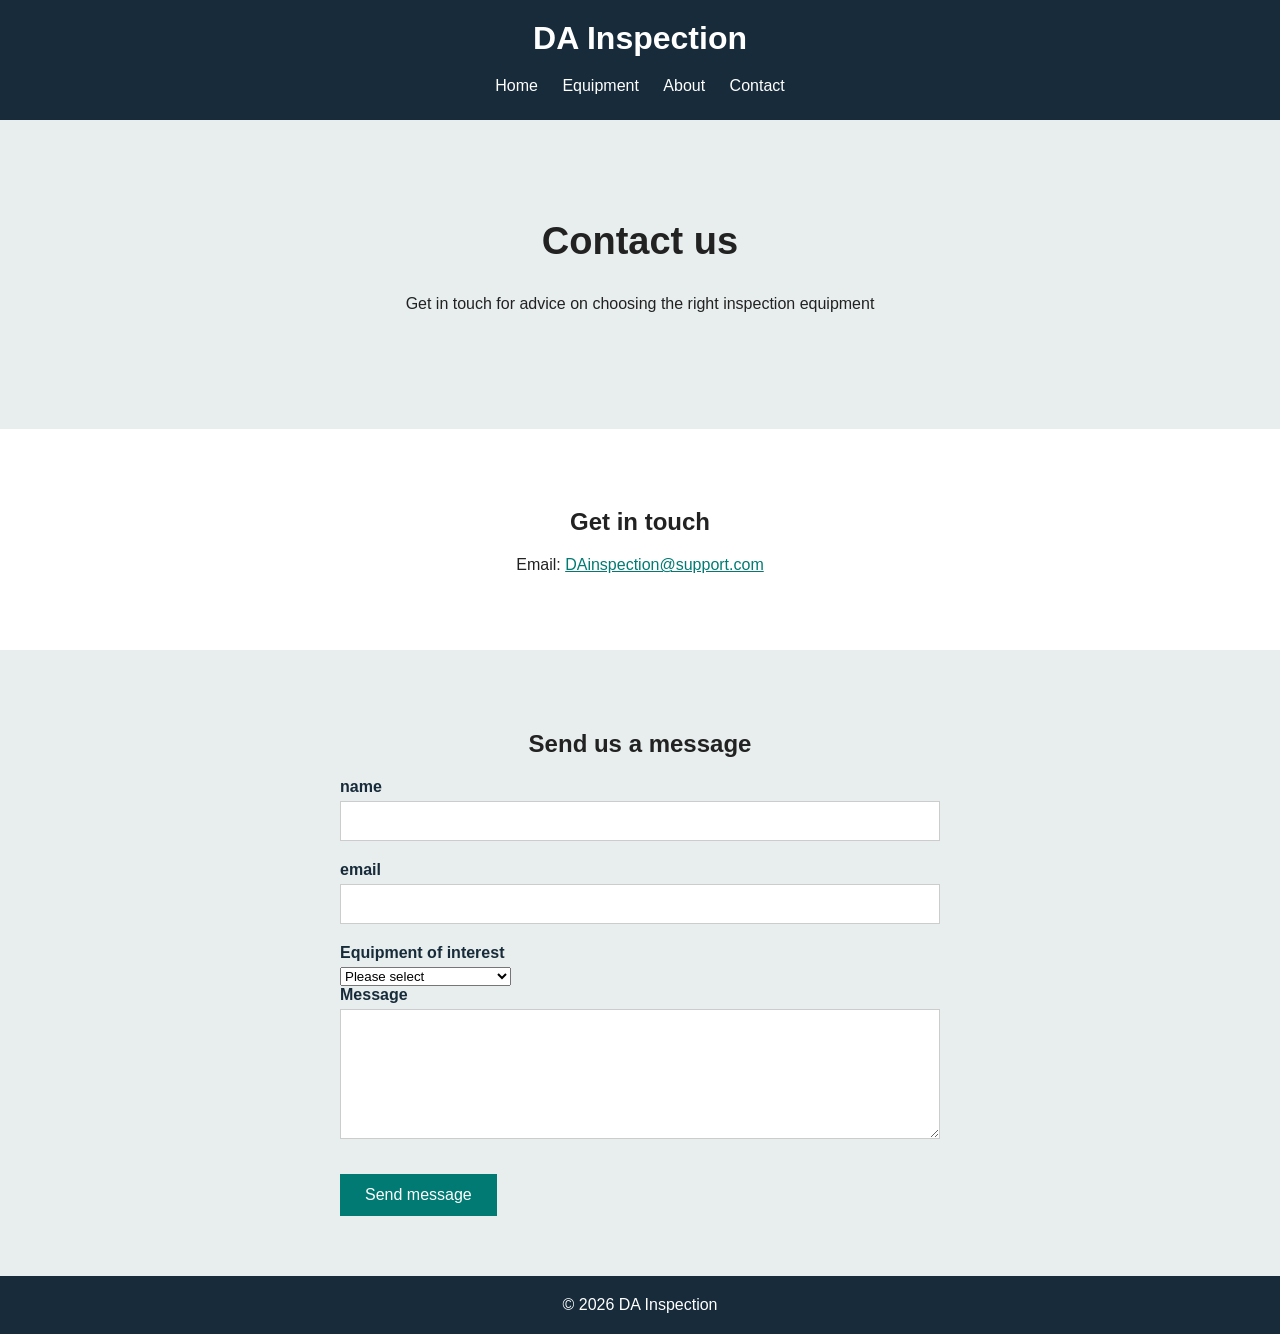
==== contact.html @ ccac5792 "Convert site to PHP/MySQL and add contact form - Moved product data into a MySQL database and load i" ====
<!DOCTYPE html>
<html lang="en">

<head>
    <meta charset="UTF-8">
    <meta name="viewport" content="width=device-width, initial-scale=1">
    <title>Contact | DA Inspection</title>
    <link rel="stylesheet" href="style.css">
</head>

<body>

    <header>
        <h1>DA Inspection</h1>

        <nav>
            <a href="index.php">Home</a>
            <a href="equipment.php">Equipment</a>
            <a href="about.html">About</a>
            <a href="contact.html">Contact</a>
        </nav>

</header>

<section class="hero">
    <h2>Contact us</h2>
    
    <p>Get in touch for advice on choosing the right inspection equipment</p>
</section>

<main class="contact">

    <section class="contact-details">
        <h2>Get in touch</h2>

        <p>
            Email:
            <a href="mailto:DAinspection@support.com">DAinspection@support.com</a>
        </p>
    </section>

<section class="contact-form-section">
    <h2>Send us a message</h2>

    <form class="contact-form">
        <label for="name">name</label>
    <input type="text" name="Name" id="Name" required>

    <label for="email">email</label>
    <input type="email" name="Email" id="Email" required>

    <label for="equipment">Equipment of interest</label>
    <select name="equipment id"="equipment">
    <option value="">Please select</option>
    <option value="ultrasonic">Ultrasonic</option>
    <option value="Magnetic Particle Testing">Magnetic Particle Testing</option>
    <option value="Eddy-current Testing">Eddy-current</option>
    <option value="Radiography">Radiography</option>
    <option value="Dye Penetrant">Dye Penetrant</option>
    <option value="other">Other</option>
    </select>

    <label for="message">Message</label>
    <textarea name="message" id="message" rows="6" required></textarea>

    <button type="submit" class="button">Send message</button>
    </form>
</section>

</main>

<footer>
    <p>&copy; 2026 DA Inspection</p>
</footer>

</body>

</html>
---- style.css ----
* {
    box-sizing: border-box;
}

body {
    margin: 0;
    font-family: Arial, sans-serif;
    color: #222;
}

img {
    max-width: 100%;
}

header {
    background-color: #172b3a;
    color: white;
    padding: 20px;
    text-align: center;
}

header h1 {
    margin: 0 0 15px 0;
}

nav a {
    display: inline-block;
    color: white;
    text-decoration: none;
    margin: 0 10px;
    padding: 5px 0;
}

nav a:hover,
nav a:focus-visible {
    color: #8fd8d2;
    text-decoration: underline;
}

nav a:focus-visible {
    outline: 2px solid white;
    outline-offset: 3px;
}

.hero {
    background-color: #e8eeee;
    text-align: center;
    padding: 100px 20px;
}

.hero h2 {
    font-size: 38px;
    margin-top: 0;
}

.button,
.cta-button {
    display: inline-block;
    background-color: #007a72;
    color: white;
    padding: 12px 25px;
    text-decoration: none;
    margin-top: 15px;
}

.button:hover,
.button:focus-visible,
.cta-button:hover,
.cta-button:focus-visible {
    background-color: #005f59;
}

.button:focus-visible,
.cta-button:focus-visible,
.product a:focus-visible {
    outline: 3px solid #172b3a;
    outline-offset: 3px;
}

#equipment {
    padding: 60px 20px;
    text-align: center;
}

.products {
    display: flex;
    flex-wrap: wrap;
    justify-content: center;
    gap: 25px;
}

.product {
    width: 280px;
    border: 1px solid #ddd;
    padding: 20px;
    background-color: white;
}

.product h3 {
    color: #172b3a;
}

.product a {
    color: #007a72;
    text-decoration: none;
}

.product a:hover {
    text-decoration: underline;
}

.product img {
    width: 100%;
    height: 180px;
    object-fit: contain;
}

.equipment {
    display: grid;
    grid-template-columns: repeat(3, 1fr);
    gap: 20px;
    max-width: 1100px;
    margin: 0 auto;
    padding: 60px 20px;
    text-align: center;
}

.equipment h2,
.equipment-intro {
    grid-column: 1 / -1;
}

.equipment h2 {
    margin-bottom: 0;
}

.equipment-intro {
    margin-top: 0;
}

.equipment .product {
    width: auto;
}

#contact {
    padding: 60px 20px;
    text-align: center;
}

.about {
    background-color: white;
    text-align: center;
}

.about-section,
.about-cta {
    padding: 60px 20px;
}

.about-cta {
    background-color: #e8eeee;
}

.about h2 {
    color: #000000;
    margin-bottom: 15px;
}

.about p {
    max-width: 800px;
    margin: 0 auto 20px auto;
    line-height: 1.6;
}

.about ul {
    max-width: 500px;
    margin: 20px auto 30px auto;
    text-align: left;
    line-height: 1.8;
}

.about img {
    display: block;
    width: 100%;
    max-width: 400px;
    height: auto;
    margin: 30px auto;
}

.divider{

    border: none;
    height: 4px;
    width: 80px;
    background-color: #007a72;
    margin: 0 auto;
}

.about-values {
    display: flex;
    flex-wrap: wrap;
    justify-content: center;
    gap: 25px;
    margin-top: 40px;
}

.value {
    background-color: white;
    width: 220px;
    padding: 30px 20px;
    border-radius: 6px;
    border-top: 4px solid #007a72;
}

.value strong {
    display: block;
    color: #172b3a;
    font-size: 24px;
}

footer {
    background-color: #172b3a;
    color: white;
    text-align: center;
    padding: 20px;
}

footer p {
    margin: 0;
}

@media (max-width: 900px) {
    .equipment {
        grid-template-columns: repeat(2, 1fr);
    }
}

@media (max-width: 600px) {
    .hero {
        padding: 60px 20px;
    }

    .hero h2 {
        font-size: 28px;
    }

    nav a {
        margin: 0 6px;
    }

    .equipment {
        grid-template-columns: 1fr;
    }

    .product,
    .value {
        width: 100%;
    }
}

.contact{
    text-align: center;
}

.contact-details,
.contact-form-section{
    padding: 60px 20px;
}

.contact-form-section{
    background-color: #e8eeee;
}

.contact-details a {
    color: #007a72;
}

.contact-form {
    max-width: 600px;
    margin: 0 auto;
    text-align: left;
}

.contact-form label{
    display: block;
    font-weight: bold;
    color: #172b3a;
    margin-bottom: 5px;
}

.contact-form input,
.contact-form-select,
.contact-form textarea{
    display: block;
    width: 100%;
    padding: 10px;
    margin-bottom: 20px;
    border: 1px solid #ccc;
    background-color: white;
    font-family: inherit;
    font-size: 16px;
}

.contact-form input:focus,
.contact-form select:focus,
.contact-form textarea:focus{
    border-color: #007a72;
    outline: 2px solid #007a72;
}

.contact-form textarea{
    resize: vertical;
}

.contact-form .button{
    border: none;
    font font-family: inherit;
    font-size: 16px;
    cursor: pointer;
}

.product {
    position: relative;
}

.badge {
    position: absolute;
    top: 10px;
    left: 10px;
    background-color: #172b3a;
    color: white;
    font-size: 12px;
    font-weight: bold;
    text-transform: uppercase;
    padding: 4px 10px;
}

.price {
    background-color: #e8eeee;
    border-left: 3px solid #007a72;
    color: #172b3a;
    font-weight: bold;
    padding: 6px 12px;
    margin: 10px 0 15px;
}
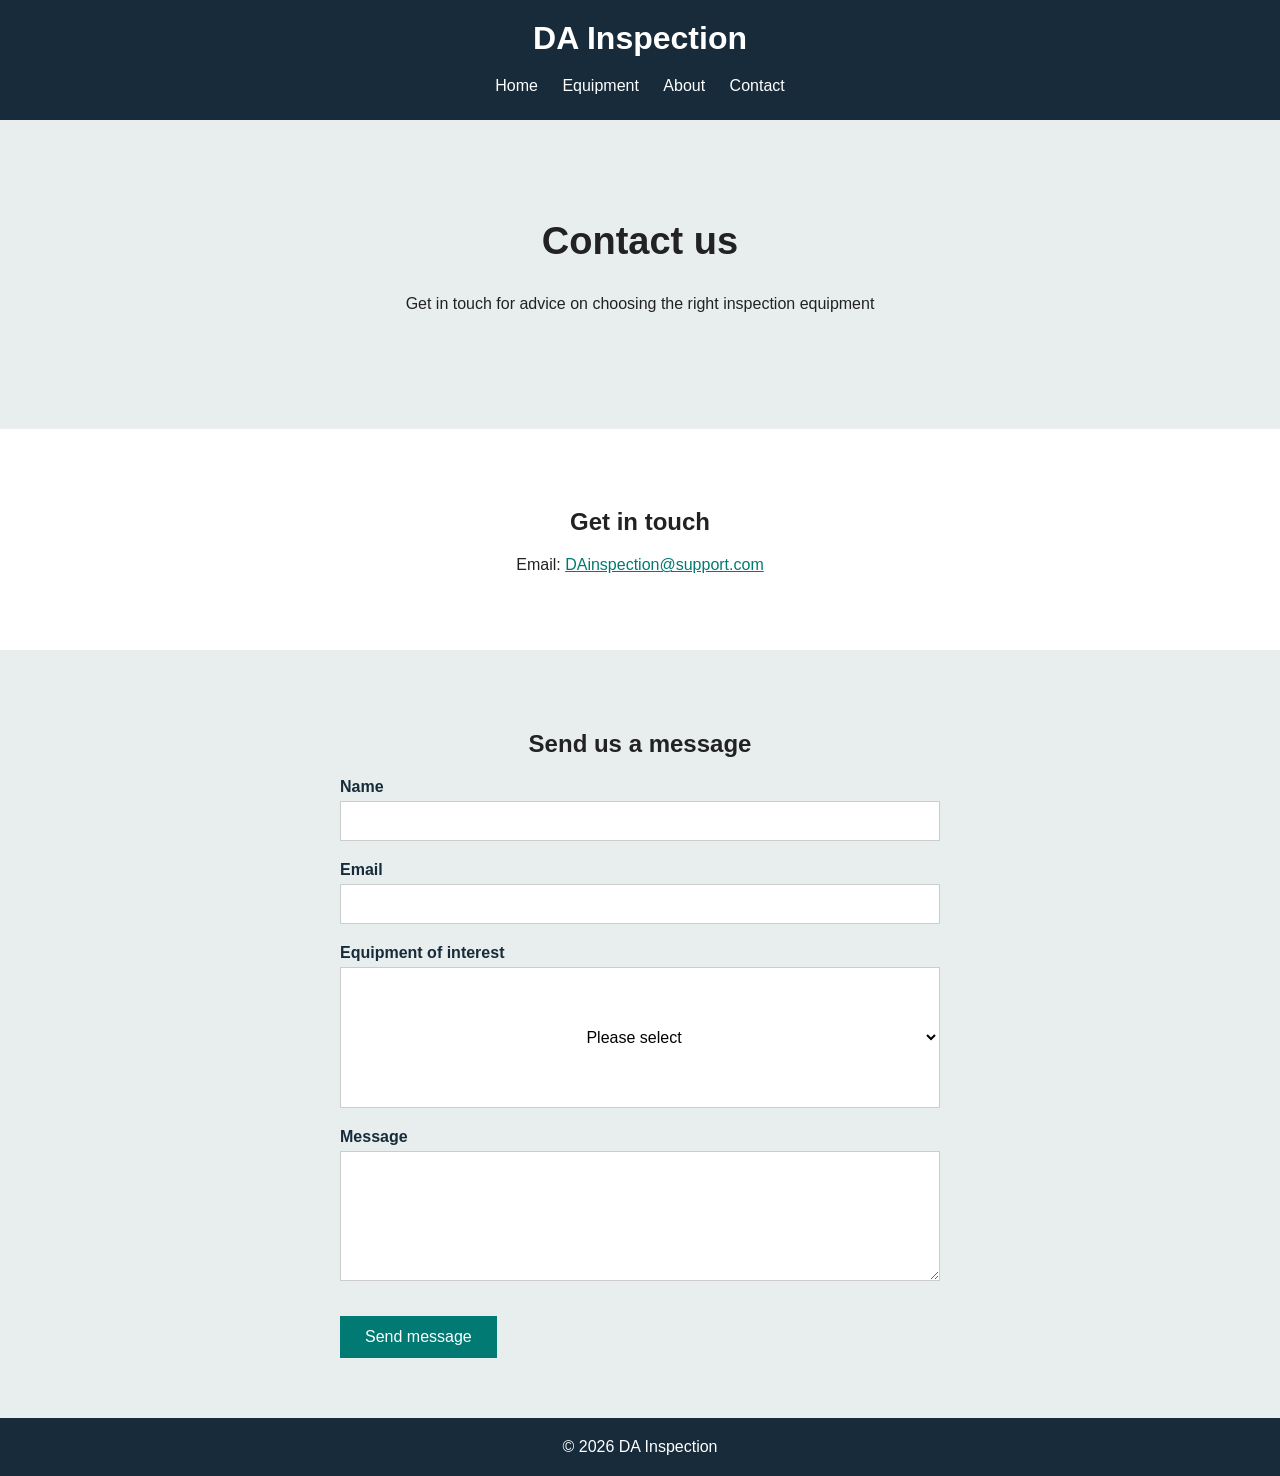
==== commit be6efc6d: "Fix bugs in product page, contact form, CSS and DB error handling - product.php: fix $_GET and PDO t" ====
--- a/contact.html
+++ b/contact.html
@@ -43,14 +43,14 @@
     <h2>Send us a message</h2>
 
     <form class="contact-form">
-        <label for="name">name</label>
-    <input type="text" name="Name" id="Name" required>
+        <label for="Name">Name</label>
+    <input type="Text" name="Name" id="Name" required>
 
-    <label for="email">email</label>
-    <input type="email" name="Email" id="Email" required>
+    <label for="Email">Email</label>
+    <input type="Email" name="Email" id="Email" required>
 
     <label for="equipment">Equipment of interest</label>
-    <select name="equipment id"="equipment">
+    <select name="equipment" id="equipment">
     <option value="">Please select</option>
     <option value="ultrasonic">Ultrasonic</option>
     <option value="Magnetic Particle Testing">Magnetic Particle Testing</option>
--- a/style.css
+++ b/style.css
@@ -289,7 +289,7 @@
 }
 
 .contact-form input,
-.contact-form-select,
+.contact-form select,
 .contact-form textarea{
     display: block;
     width: 100%;
@@ -314,7 +314,7 @@
 
 .contact-form .button{
     border: none;
-    font font-family: inherit;
+    font-family: inherit;
     font-size: 16px;
     cursor: pointer;
 }
